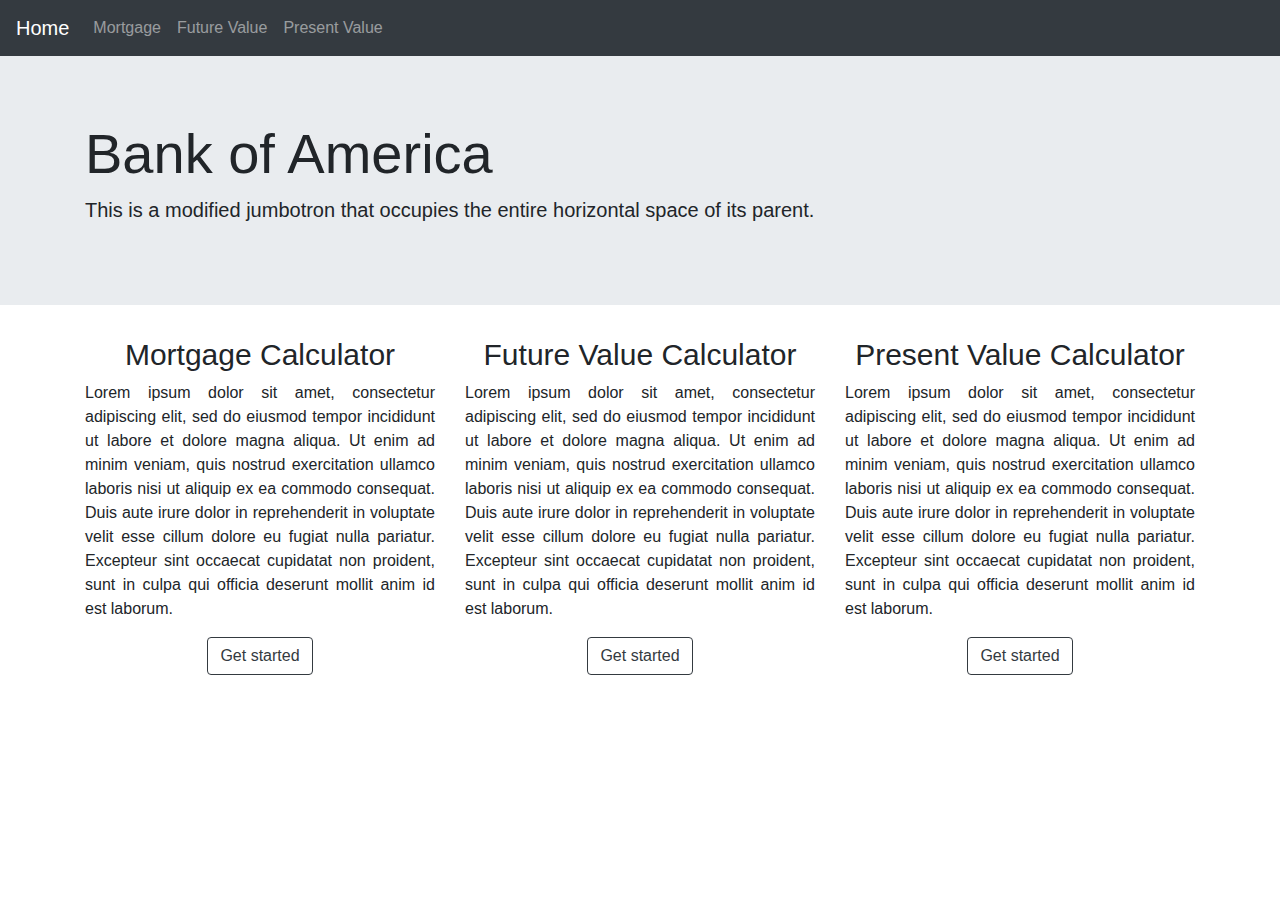
==== index.html @ 1d0e7002 "created template for all pages and finished mortgage calculator" ====
<!doctype html>
<html lang="en">
  <head>
    <!-- Required meta tags -->
    <meta charset="utf-8">
    <meta name="viewport" content="width=device-width, initial-scale=1, shrink-to-fit=no">

    <!-- Bootstrap CSS -->
    <link rel="stylesheet" href="https://stackpath.bootstrapcdn.com/bootstrap/4.3.1/css/bootstrap.min.css" integrity="sha384-ggOyR0iXCbMQv3Xipma34MD+dH/1fQ784/j6cY/iJTQUOhcWr7x9JvoRxT2MZw1T" crossorigin="anonymous">

    <title>Financial Calculators</title>
    <link href="css/styles.css" rel="stylesheet" />


  </head>
  <body>

    <!-- NavBar Start-->
    <nav class="navbar navbar-expand-lg navbar-dark bg-dark">
        <a class="navbar-brand" href="index.html">Home</a>
        <button class="navbar-toggler" type="button" data-toggle="collapse" data-target="#navbarNav"
            aria-controls="navbarNav" aria-expanded="false" aria-label="Toggle navigation">
            <span class="navbar-toggler-icon"></span>
        </button>
        <div class="collapse navbar-collapse" id="navbarNav">
            <ul class="navbar-nav">
                <li class="nav-item">
                    <a class="nav-link" href="mortgage.html">Mortgage</span></a>
                </li>
                <li class="nav-item">
                    <a class="nav-link" href="futurevalue.html">Future Value</a>
                </li>
                <li class="nav-item">
                    <a class="nav-link" href="presentvalue.html">Present Value</a>
                </li>
            </ul>
        </div>
    </nav>

    <main>
        <div class="jumbotron jumbotron-fluid">
            <div class="container">
                <h1 class="display-4">Bank of America</h1>
                <p class="lead">This is a modified jumbotron that occupies the entire horizontal space of its parent.</p>
            </div>
        </div>
        <div class="container">
            <div class="row text-center">
                <div class="col-md">
                    <h2 class="display-4 subheadings">Mortgage Calculator</h2>
                    <p class="description text-justify">Lorem ipsum dolor sit amet, consectetur adipiscing elit, sed do eiusmod tempor incididunt ut labore et dolore magna aliqua. Ut enim ad minim veniam, quis nostrud exercitation ullamco laboris nisi ut aliquip ex ea commodo consequat. Duis aute irure dolor in reprehenderit in voluptate velit esse cillum dolore eu fugiat nulla pariatur. Excepteur sint occaecat cupidatat non proident, sunt in culpa qui officia deserunt mollit anim id est laborum.</p>
                    <a class="btn btn-outline-dark" href="mortgage.html">Get started</a>
                </div>
                <div class="col-md">
                    <h2 class="display-4 subheadings">Future Value Calculator</h2>
                    <p class="description text-justify">Lorem ipsum dolor sit amet, consectetur adipiscing elit, sed do eiusmod tempor incididunt ut labore et dolore magna aliqua. Ut enim ad minim veniam, quis nostrud exercitation ullamco laboris nisi ut aliquip ex ea commodo consequat. Duis aute irure dolor in reprehenderit in voluptate velit esse cillum dolore eu fugiat nulla pariatur. Excepteur sint occaecat cupidatat non proident, sunt in culpa qui officia deserunt mollit anim id est laborum.</p>
                    <a class="btn btn-outline-dark" href="futurevalue.html">Get started</a>
                </div>
                <div class="col-md">
                    <h2 class="display-4 subheadings">Present Value Calculator</h2>
                    <p class="description text-justify">Lorem ipsum dolor sit amet, consectetur adipiscing elit, sed do eiusmod tempor incididunt ut labore et dolore magna aliqua. Ut enim ad minim veniam, quis nostrud exercitation ullamco laboris nisi ut aliquip ex ea commodo consequat. Duis aute irure dolor in reprehenderit in voluptate velit esse cillum dolore eu fugiat nulla pariatur. Excepteur sint occaecat cupidatat non proident, sunt in culpa qui officia deserunt mollit anim id est laborum.</p>
                    <a class="btn btn-outline-dark" href="presentvalue.html">Get started</a>
                </div>
            </div>
        </div>
    </main>

    <!-- Optional JavaScript -->
    <!-- jQuery first, then Popper.js, then Bootstrap JS -->
    <script src="https://code.jquery.com/jquery-3.3.1.slim.min.js" integrity="sha384-q8i/X+965DzO0rT7abK41JStQIAqVgRVzpbzo5smXKp4YfRvH+8abtTE1Pi6jizo" crossorigin="anonymous"></script>
    <script src="https://cdnjs.cloudflare.com/ajax/libs/popper.js/1.14.7/umd/popper.min.js" integrity="sha384-UO2eT0CpHqdSJQ6hJty5KVphtPhzWj9WO1clHTMGa3JDZwrnQq4sF86dIHNDz0W1" crossorigin="anonymous"></script>
    <script src="https://stackpath.bootstrapcdn.com/bootstrap/4.3.1/js/bootstrap.min.js" integrity="sha384-JjSmVgyd0p3pXB1rRibZUAYoIIy6OrQ6VrjIEaFf/nJGzIxFDsf4x0xIM+B07jRM" crossorigin="anonymous"></script>
  </body>
</html>
---- css/styles.css ----
.subheadings {
    font-size: 30px;
}

.calcblock {
    width: 50%;
    margin-left: 25%;
}

.calc {
    padding: 5%;
}

.btn {
    margin-bottom: 8px;
}
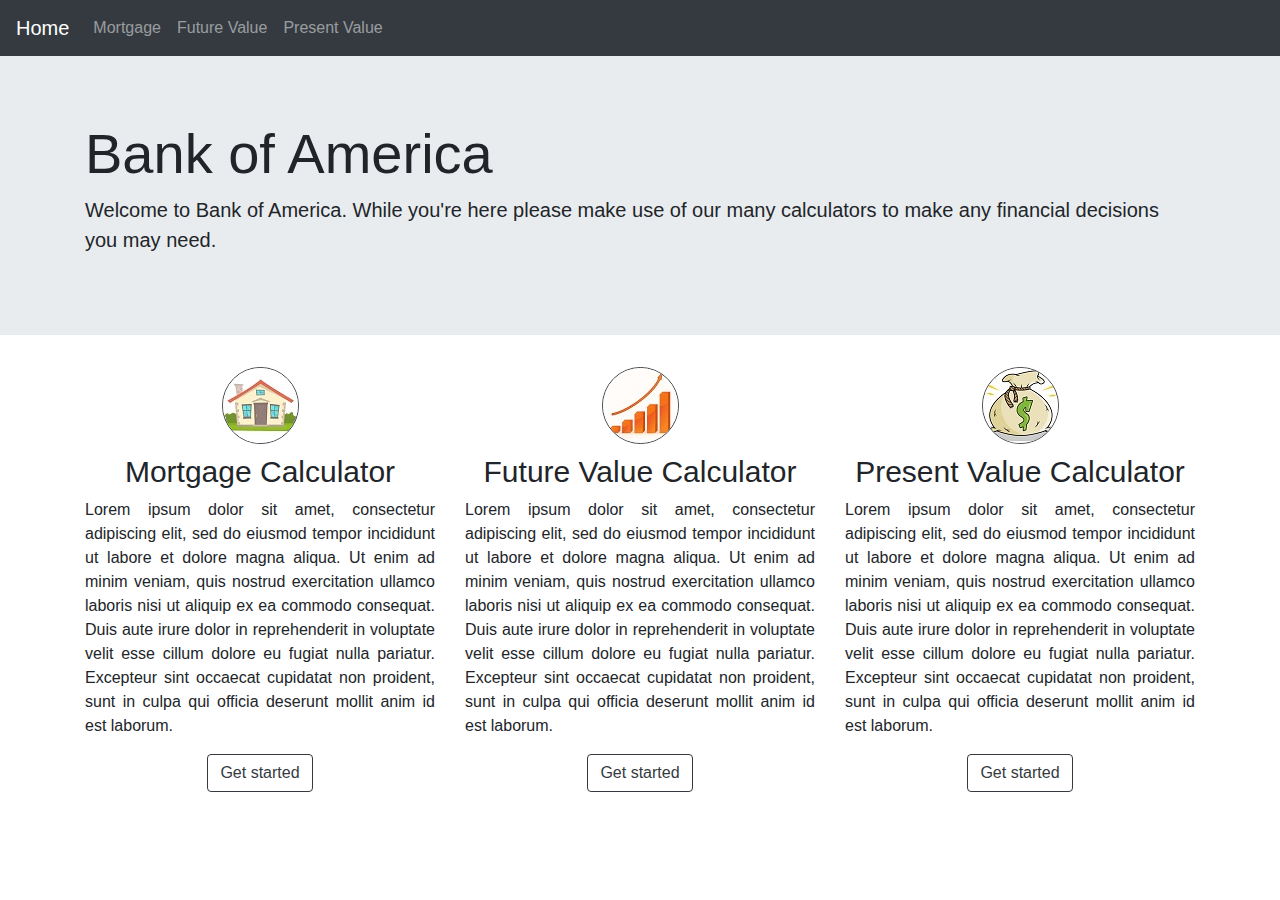
==== commit 9896ec6d: "made various fixes and updated index page" ====
--- a/index.html
+++ b/index.html
@@ -25,7 +25,7 @@
         <div class="collapse navbar-collapse" id="navbarNav">
             <ul class="navbar-nav">
                 <li class="nav-item">
-                    <a class="nav-link" href="mortgage.html">Mortgage</span></a>
+                    <a class="nav-link" href="mortgage.html">Mortgage</a>
                 </li>
                 <li class="nav-item">
                     <a class="nav-link" href="futurevalue.html">Future Value</a>
@@ -41,22 +41,25 @@
         <div class="jumbotron jumbotron-fluid">
             <div class="container">
                 <h1 class="display-4">Bank of America</h1>
-                <p class="lead">This is a modified jumbotron that occupies the entire horizontal space of its parent.</p>
+                <p class="lead">Welcome to Bank of America. While you're here please make use of our many calculators to make any financial decisions you may need.</p>
             </div>
         </div>
         <div class="container">
             <div class="row text-center">
                 <div class="col-md">
+                    <img src="images/mortgage.jpg" class="img border border-dark rounded-circle" />
                     <h2 class="display-4 subheadings">Mortgage Calculator</h2>
                     <p class="description text-justify">Lorem ipsum dolor sit amet, consectetur adipiscing elit, sed do eiusmod tempor incididunt ut labore et dolore magna aliqua. Ut enim ad minim veniam, quis nostrud exercitation ullamco laboris nisi ut aliquip ex ea commodo consequat. Duis aute irure dolor in reprehenderit in voluptate velit esse cillum dolore eu fugiat nulla pariatur. Excepteur sint occaecat cupidatat non proident, sunt in culpa qui officia deserunt mollit anim id est laborum.</p>
                     <a class="btn btn-outline-dark" href="mortgage.html">Get started</a>
                 </div>
                 <div class="col-md">
+                    <img src="images/stonks.jpg" class="img border border-dark rounded-circle" />
                     <h2 class="display-4 subheadings">Future Value Calculator</h2>
                     <p class="description text-justify">Lorem ipsum dolor sit amet, consectetur adipiscing elit, sed do eiusmod tempor incididunt ut labore et dolore magna aliqua. Ut enim ad minim veniam, quis nostrud exercitation ullamco laboris nisi ut aliquip ex ea commodo consequat. Duis aute irure dolor in reprehenderit in voluptate velit esse cillum dolore eu fugiat nulla pariatur. Excepteur sint occaecat cupidatat non proident, sunt in culpa qui officia deserunt mollit anim id est laborum.</p>
                     <a class="btn btn-outline-dark" href="futurevalue.html">Get started</a>
                 </div>
                 <div class="col-md">
+                    <img src="images/moneybag.jpg" class="img border border-dark rounded-circle" />
                     <h2 class="display-4 subheadings">Present Value Calculator</h2>
                     <p class="description text-justify">Lorem ipsum dolor sit amet, consectetur adipiscing elit, sed do eiusmod tempor incididunt ut labore et dolore magna aliqua. Ut enim ad minim veniam, quis nostrud exercitation ullamco laboris nisi ut aliquip ex ea commodo consequat. Duis aute irure dolor in reprehenderit in voluptate velit esse cillum dolore eu fugiat nulla pariatur. Excepteur sint occaecat cupidatat non proident, sunt in culpa qui officia deserunt mollit anim id est laborum.</p>
                     <a class="btn btn-outline-dark" href="presentvalue.html">Get started</a>
--- a/css/styles.css
+++ b/css/styles.css
@@ -1,16 +1,39 @@
-.subheadings {
+/* Universal Formatting */
+.subheadings 
+{
     font-size: 30px;
 }
 
-.calcblock {
+.calcblock 
+{
     width: 50%;
     margin-left: 25%;
+    margin-top: 5%;
+    margin-bottom: 5%;
 }
 
-.calc {
+.calc 
+{
     padding: 5%;
 }
 
-.btn {
+.btn 
+{
     margin-bottom: 8px;
+}
+
+.img
+{
+    margin-bottom: 10px;
+}
+
+/* Responsive media queries */
+@media only screen and (max-width: 600px)
+{
+    .calcblock
+    {
+        width: 90%;
+        margin-left: 5%;
+        margin-right: 5%;
+    }
 }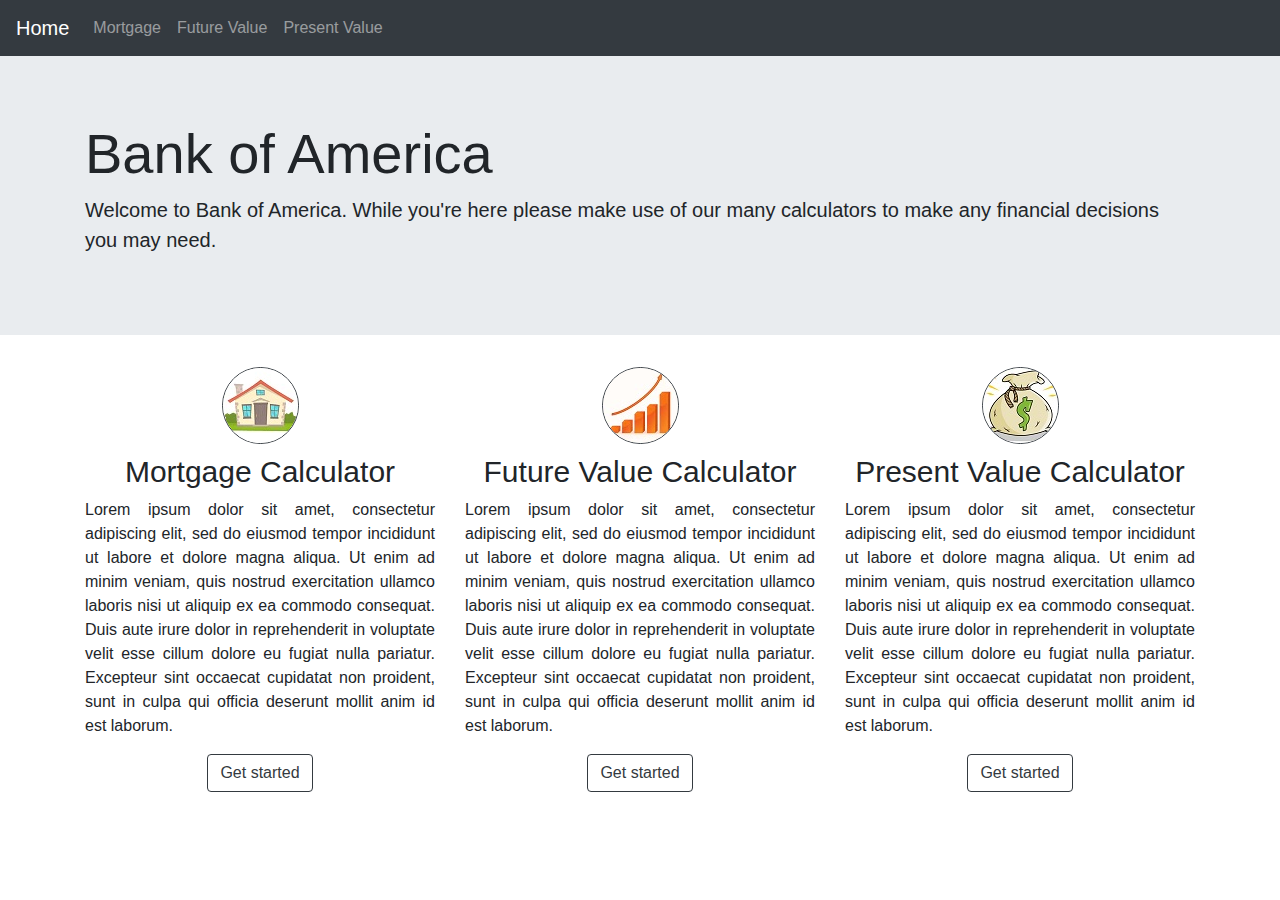
==== commit 5f71f75c: "fixed errors on index page" ====
--- a/index.html
+++ b/index.html
@@ -47,19 +47,19 @@
         <div class="container">
             <div class="row text-center">
                 <div class="col-md">
-                    <img src="images/mortgage.jpg" class="img border border-dark rounded-circle" />
+                    <img src="images/mortgage.jpg" alt="house pic" class="img border border-dark rounded-circle" />
                     <h2 class="display-4 subheadings">Mortgage Calculator</h2>
                     <p class="description text-justify">Lorem ipsum dolor sit amet, consectetur adipiscing elit, sed do eiusmod tempor incididunt ut labore et dolore magna aliqua. Ut enim ad minim veniam, quis nostrud exercitation ullamco laboris nisi ut aliquip ex ea commodo consequat. Duis aute irure dolor in reprehenderit in voluptate velit esse cillum dolore eu fugiat nulla pariatur. Excepteur sint occaecat cupidatat non proident, sunt in culpa qui officia deserunt mollit anim id est laborum.</p>
                     <a class="btn btn-outline-dark" href="mortgage.html">Get started</a>
                 </div>
                 <div class="col-md">
-                    <img src="images/stonks.jpg" class="img border border-dark rounded-circle" />
+                    <img src="images/stonks.jpg" alt="stock pic" class="img border border-dark rounded-circle" />
                     <h2 class="display-4 subheadings">Future Value Calculator</h2>
                     <p class="description text-justify">Lorem ipsum dolor sit amet, consectetur adipiscing elit, sed do eiusmod tempor incididunt ut labore et dolore magna aliqua. Ut enim ad minim veniam, quis nostrud exercitation ullamco laboris nisi ut aliquip ex ea commodo consequat. Duis aute irure dolor in reprehenderit in voluptate velit esse cillum dolore eu fugiat nulla pariatur. Excepteur sint occaecat cupidatat non proident, sunt in culpa qui officia deserunt mollit anim id est laborum.</p>
                     <a class="btn btn-outline-dark" href="futurevalue.html">Get started</a>
                 </div>
                 <div class="col-md">
-                    <img src="images/moneybag.jpg" class="img border border-dark rounded-circle" />
+                    <img src="images/moneybag.jpg" alt="money pic" class="img border border-dark rounded-circle" />
                     <h2 class="display-4 subheadings">Present Value Calculator</h2>
                     <p class="description text-justify">Lorem ipsum dolor sit amet, consectetur adipiscing elit, sed do eiusmod tempor incididunt ut labore et dolore magna aliqua. Ut enim ad minim veniam, quis nostrud exercitation ullamco laboris nisi ut aliquip ex ea commodo consequat. Duis aute irure dolor in reprehenderit in voluptate velit esse cillum dolore eu fugiat nulla pariatur. Excepteur sint occaecat cupidatat non proident, sunt in culpa qui officia deserunt mollit anim id est laborum.</p>
                     <a class="btn btn-outline-dark" href="presentvalue.html">Get started</a>
